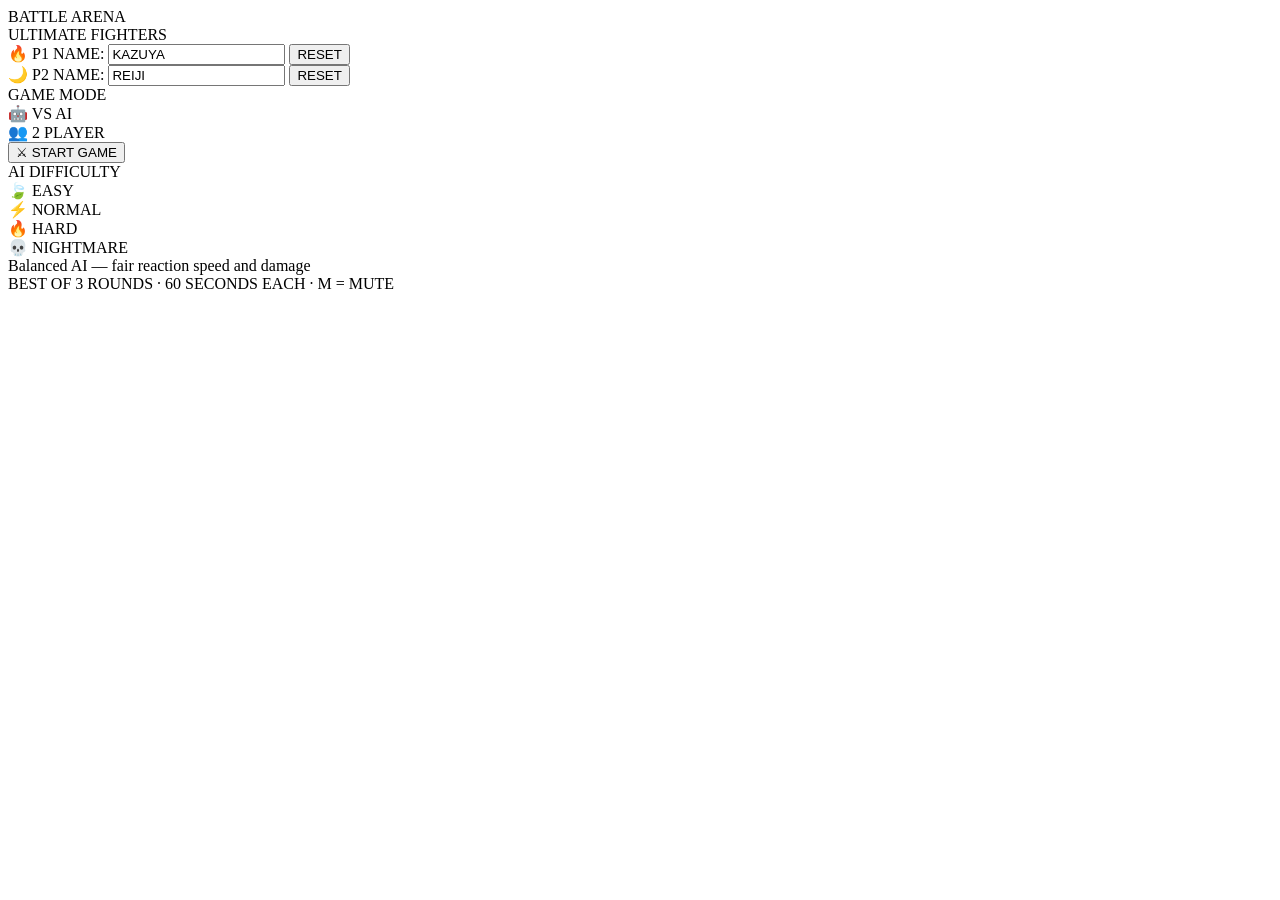
==== index.html @ 1bb979a8 "updated file" ====
<!DOCTYPE html>
<html lang="en">
<head>
    <meta charset="UTF-8">
    <meta name="viewport" content="width=device-width, initial-scale=1.0, user-scalable=no">
    <title>BATTLE ARENA — MAIN MENU</title>
<link rel="stylesheet" href="Assets/CSS/style.css">
</head>
<body>
<div id="main-menu" class="menu-overlay">
    <div class="menu-panel">
        <div class="menu-title">BATTLE ARENA</div>
        <div class="menu-vs">ULTIMATE FIGHTERS</div>
        
        <div class="name-editor">
            <div class="name-row">
                <span class="name-label">🔥 P1 NAME:</span>
                <input type="text" id="p1-name-input" class="name-input" maxlength="18" placeholder="KAZUYA" value="KAZUYA">
                <button id="reset-p1-name" class="reset-name">RESET</button>
            </div>
            <div class="name-row">
                <span class="name-label">🌙 P2 NAME:</span>
                <input type="text" id="p2-name-input" class="name-input p2-input" maxlength="18" placeholder="REIJI" value="REIJI">
                <button id="reset-p2-name" class="reset-name">RESET</button>
            </div>
        </div>
        
        <div class="section-label">GAME MODE</div>
        <div class="mode-selector">
            <div class="mode-btn active" data-mode="vs-ai">🤖 VS AI</div>
            <div class="mode-btn" data-mode="vs-player">👥 2 PLAYER</div>
        </div>
        
        <button class="menu-btn" id="start-game-btn">⚔ START GAME</button>
        
        <div class="section-label">AI DIFFICULTY</div>
        <div class="diff-selector">
            <div data-diff="easy" class="diff-option">🍃 EASY</div>
            <div data-diff="normal" class="diff-option active">⚡ NORMAL</div>
            <div data-diff="hard" class="diff-option">🔥 HARD</div>
            <div data-diff="nightmare" class="diff-option">💀 NIGHTMARE</div>
        </div>
        <div class="diff-desc" id="diff-label">Balanced AI — fair reaction speed and damage</div>
        
        <div class="footer-hint">BEST OF 3 ROUNDS · 60 SECONDS EACH · M = MUTE</div>
    </div>
</div>

<script src="Assets\Script\menu.js"></script>
</body>
</html>
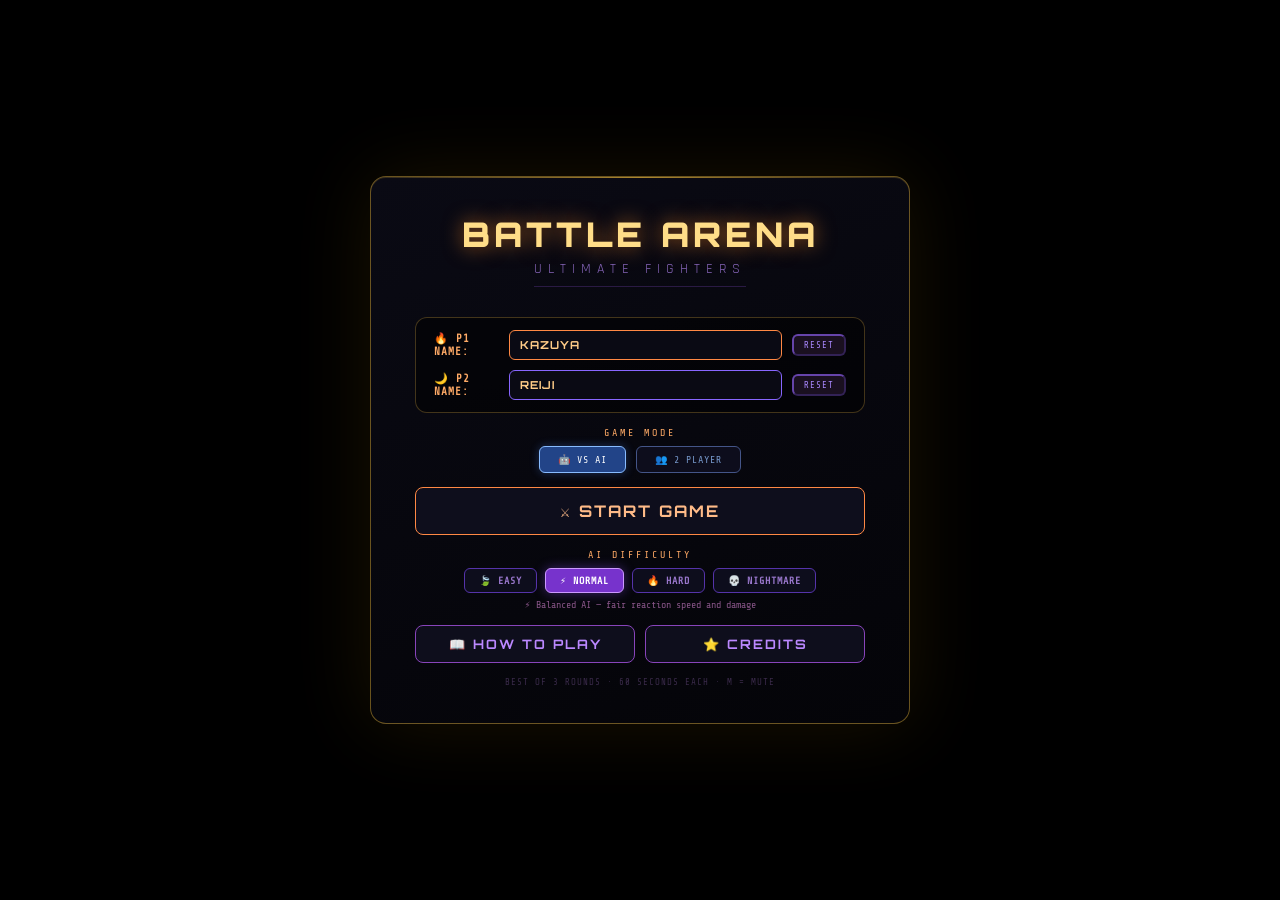
==== commit 1eaa10e1: "updated" ====
--- a/index.html
+++ b/index.html
@@ -4,7 +4,7 @@
     <meta charset="UTF-8">
     <meta name="viewport" content="width=device-width, initial-scale=1.0, user-scalable=no">
     <title>BATTLE ARENA — MAIN MENU</title>
-<link rel="stylesheet" href="Assets/CSS/style.css">
+    <link rel="stylesheet" href="Assets/CSS/style.css">
 </head>
 <body>
 <div id="main-menu" class="menu-overlay">
@@ -42,10 +42,16 @@
         </div>
         <div class="diff-desc" id="diff-label">Balanced AI — fair reaction speed and damage</div>
         
+        <!-- CREDITS & HOW TO PLAY BUTTONS -->
+        <div class="menu-buttons">
+            <button class="menu-btn secondary" id="how-to-play-btn">📖 HOW TO PLAY</button>
+            <button class="menu-btn secondary" id="credits-btn">⭐ CREDITS</button>
+        </div>
+        
         <div class="footer-hint">BEST OF 3 ROUNDS · 60 SECONDS EACH · M = MUTE</div>
     </div>
 </div>
 
-<script src="Assets\Script\menu.js"></script>
+<script src="Assets/Script/menu.js"></script>
 </body>
 </html>
--- a/Assets/CSS/style.css
+++ b/Assets/CSS/style.css
@@ -0,0 +1,312 @@
+@import url('https://fonts.googleapis.com/css2?family=Rajdhani:wght@700&family=Orbitron:wght@700;900&family=Share+Tech+Mono&display=swap');
+
+* {
+    margin: 0;
+    padding: 0;
+    box-sizing: border-box;
+    user-select: none;
+}
+
+body {
+    background: #050508;
+    display: flex;
+    justify-content: center;
+    align-items: center;
+    min-height: 100vh;
+    font-family: 'Share Tech Mono', monospace;
+    overflow: hidden;
+    position: fixed;
+    width: 100%;
+    height: 100%;
+}
+
+.menu-overlay {
+    position: fixed;
+    top: 0;
+    left: 0;
+    width: 100%;
+    height: 100%;
+    background: rgba(0, 0, 0, 0.96);
+    backdrop-filter: blur(12px);
+    z-index: 1000;
+    display: flex;
+    justify-content: center;
+    align-items: center;
+    font-family: 'Share Tech Mono', monospace;
+}
+
+.menu-panel {
+    background: linear-gradient(160deg, #0a0a14, #040408);
+    border: 1px solid rgba(255, 200, 60, 0.4);
+    border-radius: 16px;
+    padding: 36px 44px;
+    text-align: center;
+    max-width: 540px;
+    width: 88%;
+    box-shadow: 0 0 80px rgba(255, 180, 0, 0.1), inset 0 1px 0 rgba(255, 200, 80, 0.15);
+    position: relative;
+    overflow: hidden;
+}
+
+.menu-panel::before {
+    content: '';
+    position: absolute;
+    top: 0;
+    left: 0;
+    right: 0;
+    height: 1px;
+    background: linear-gradient(90deg, transparent, rgba(255, 200, 60, 0.6), transparent);
+}
+
+.menu-title {
+    font-family: 'Orbitron', monospace;
+    font-size: 34px;
+    font-weight: 900;
+    color: #ffdd88;
+    text-shadow: 0 0 20px rgba(255, 140, 40, 0.6);
+    letter-spacing: 4px;
+    margin-bottom: 4px;
+}
+
+.menu-vs {
+    font-family: 'Rajdhani', sans-serif;
+    font-size: 14px;
+    color: #8866bb;
+    letter-spacing: 6px;
+    border-bottom: 1px solid #2a1a44;
+    padding-bottom: 8px;
+    display: inline-block;
+    margin-bottom: 20px;
+}
+
+.name-editor {
+    background: rgba(0, 0, 0, 0.5);
+    border-radius: 12px;
+    padding: 12px 18px;
+    margin: 10px 0 8px;
+    border: 1px solid rgba(255, 200, 80, 0.25);
+}
+
+.name-row {
+    display: flex;
+    align-items: center;
+    justify-content: space-between;
+    gap: 10px;
+    margin-bottom: 10px;
+}
+
+.name-row:last-child {
+    margin-bottom: 0;
+}
+
+.name-label {
+    font-size: 11px;
+    font-weight: bold;
+    color: #ffaa66;
+    letter-spacing: 1px;
+    width: 65px;
+    text-align: left;
+}
+
+.name-input {
+    flex: 1;
+    background: #0a0a14;
+    border: 1px solid #ff8844;
+    border-radius: 6px;
+    padding: 7px 10px;
+    font-family: 'Orbitron', monospace;
+    font-size: 11px;
+    color: #ffcc88;
+    font-weight: bold;
+    letter-spacing: 1px;
+    transition: all 0.12s;
+}
+
+.name-input:focus {
+    outline: none;
+    border-color: #ffaa44;
+    box-shadow: 0 0 12px rgba(255, 170, 68, 0.4);
+    background: #0f0f1c;
+}
+
+.name-input.p2-input {
+    border-color: #8866ff;
+}
+
+.name-input.p2-input:focus {
+    border-color: #aa88ff;
+    box-shadow: 0 0 12px rgba(136, 102, 255, 0.4);
+}
+
+.reset-name {
+    background: #1a1020;
+    border-color: #6644aa;
+    color: #aa88ff;
+    padding: 4px 10px;
+    font-size: 9px;
+    letter-spacing: 1px;
+    border-radius: 6px;
+    cursor: pointer;
+    font-family: 'Share Tech Mono', monospace;
+    transition: all 0.12s;
+}
+
+.reset-name:hover {
+    background: #2a1840;
+    box-shadow: 0 0 8px rgba(136, 102, 255, 0.4);
+}
+
+.section-label {
+    font-size: 10px;
+    color: #ffaa66;
+    letter-spacing: 3px;
+    margin: 14px 0 8px;
+    text-transform: uppercase;
+}
+
+.diff-selector {
+    display: flex;
+    gap: 8px;
+    justify-content: center;
+    flex-wrap: wrap;
+    margin-bottom: 6px;
+}
+
+.diff-option {
+    background: #0d0d1c;
+    border: 1px solid #5533aa;
+    color: #9977cc;
+    padding: 6px 14px;
+    border-radius: 6px;
+    cursor: pointer;
+    font-weight: bold;
+    font-size: 10px;
+    letter-spacing: 1px;
+    transition: 0.12s;
+    font-family: 'Share Tech Mono', monospace;
+}
+
+.diff-option.active {
+    background: #7733cc;
+    color: white;
+    border-color: #cc99ff;
+    box-shadow: 0 0 12px rgba(140, 80, 255, 0.4);
+}
+
+.diff-option:hover:not(.active) {
+    background: #221133;
+    color: #ccaaff;
+}
+
+.diff-desc {
+    font-size: 10px;
+    color: #885588;
+    margin-top: 6px;
+    min-height: 16px;
+}
+
+.mode-selector {
+    display: flex;
+    gap: 10px;
+    justify-content: center;
+    margin-bottom: 14px;
+}
+
+.mode-btn {
+    background: #0d0d1c;
+    border: 1px solid #445588;
+    color: #7799cc;
+    padding: 7px 18px;
+    border-radius: 6px;
+    cursor: pointer;
+    font-size: 10px;
+    letter-spacing: 1px;
+    transition: 0.12s;
+    font-family: 'Share Tech Mono', monospace;
+}
+
+.mode-btn.active {
+    background: #224488;
+    color: white;
+    border-color: #88bbff;
+    box-shadow: 0 0 10px rgba(80, 140, 255, 0.3);
+}
+
+.mode-btn:hover:not(.active) {
+    background: #1a3366;
+    color: #bbddff;
+}
+
+.menu-btn {
+    display: block;
+    width: 100%;
+    background: #0e0e1c;
+    border: 1px solid #ff8844;
+    color: #ffbb88;
+    font-family: 'Orbitron', monospace;
+    font-size: 16px;
+    padding: 13px 20px;
+    border-radius: 8px;
+    font-weight: 700;
+    cursor: pointer;
+    transition: 0.12s;
+    letter-spacing: 2px;
+    margin-bottom: 12px;
+}
+
+.menu-btn:hover {
+    background: #ff8844;
+    color: #0a0a0f;
+    box-shadow: 0 0 24px rgba(255, 140, 60, 0.5);
+    transform: translateY(-1px);
+}
+
+.menu-btn.secondary {
+    border-color: #8844bb;
+    color: #bb88ff;
+    font-size: 13px;
+    padding: 10px;
+}
+
+.menu-btn.secondary:hover {
+    background: #8844bb;
+    color: white;
+    box-shadow: 0 0 16px rgba(140, 80, 255, 0.4);
+}
+
+.menu-buttons {
+    display: flex;
+    gap: 10px;
+    margin-top: 10px;
+}
+
+.menu-buttons .menu-btn {
+    flex: 1;
+    margin-bottom: 0;
+}
+
+.footer-hint {
+    font-size: 9px;
+    color: #3a2a4a;
+    margin-top: 14px;
+    letter-spacing: 1px;
+}
+
+@media (max-width: 700px) {
+    .menu-panel {
+        padding: 24px 20px;
+    }
+    .menu-title {
+        font-size: 24px;
+    }
+    .name-row {
+        flex-wrap: wrap;
+    }
+    .name-label {
+        width: 100%;
+        text-align: center;
+    }
+    .menu-buttons {
+        flex-direction: column;
+    }
+}
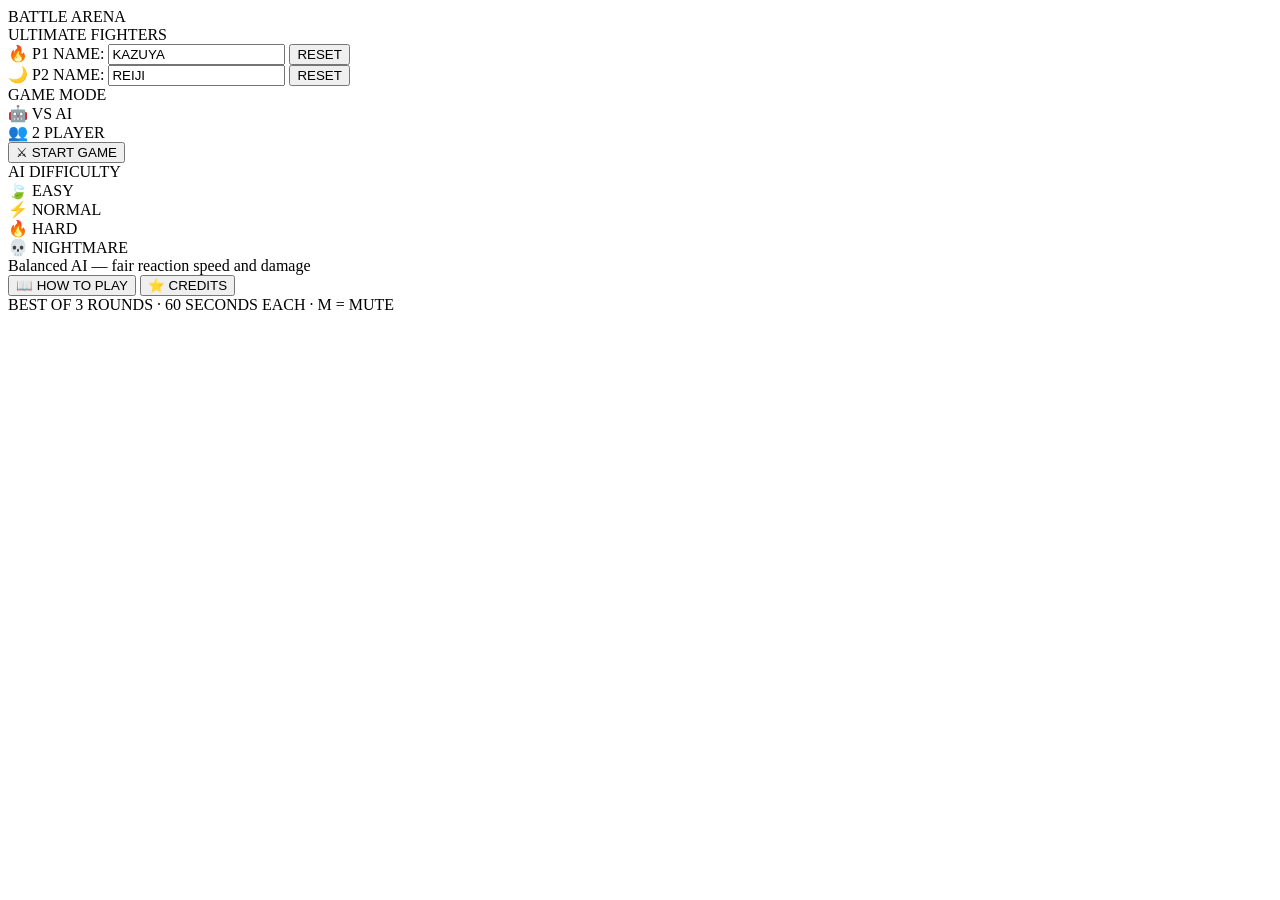
==== commit 8dd4b721: "Updated" ====
--- a/index.html
+++ b/index.html
@@ -4,7 +4,7 @@
     <meta charset="UTF-8">
     <meta name="viewport" content="width=device-width, initial-scale=1.0, user-scalable=no">
     <title>BATTLE ARENA — MAIN MENU</title>
-    <link rel="stylesheet" href="Assets/CSS/style.css">
+    <link rel="stylesheet" href="../Side-Scroll-Brawler/Assets/CSS/menu.css">
 </head>
 <body>
 <div id="main-menu" class="menu-overlay">
@@ -52,6 +52,6 @@
     </div>
 </div>
 
-<script src="Assets/Script/menu.js"></script>
+<script src="../Side-Scroll-Brawler/Assets/Script/menu.js"></script>
 </body>
 </html>
